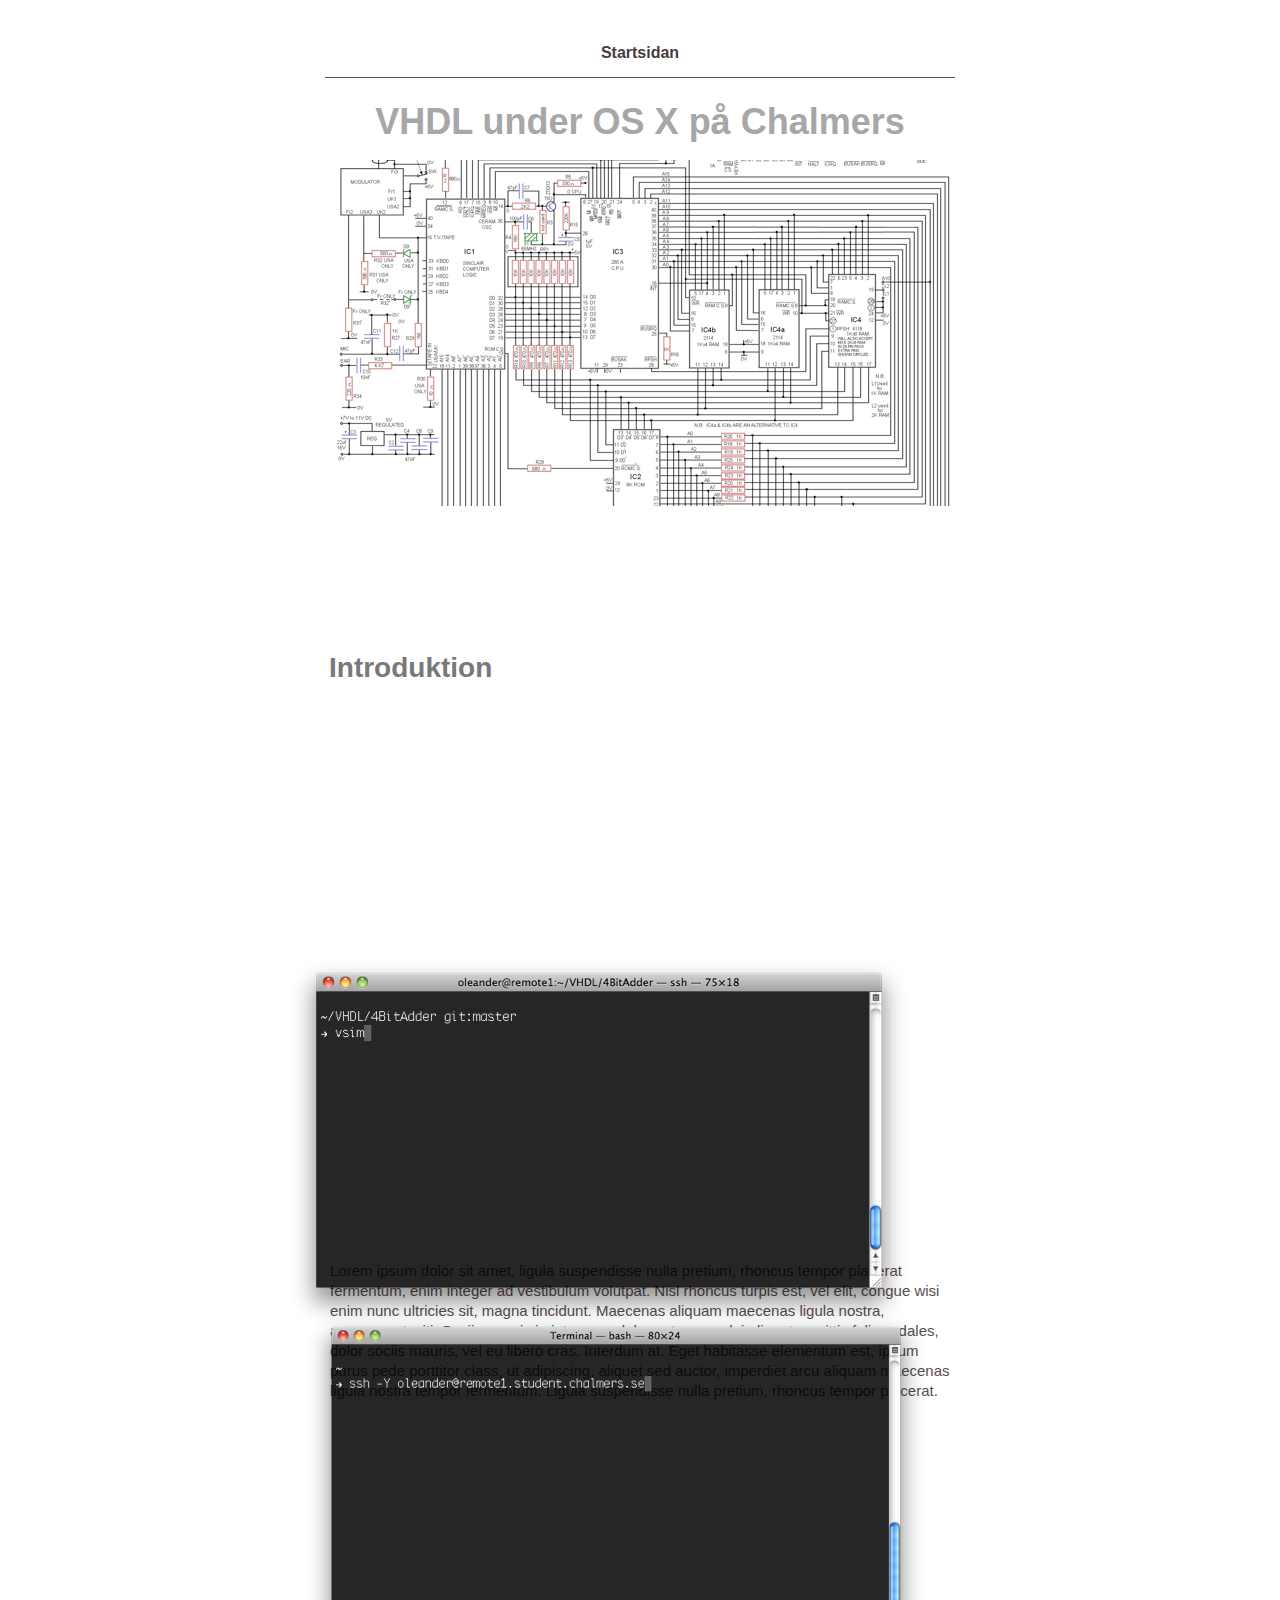
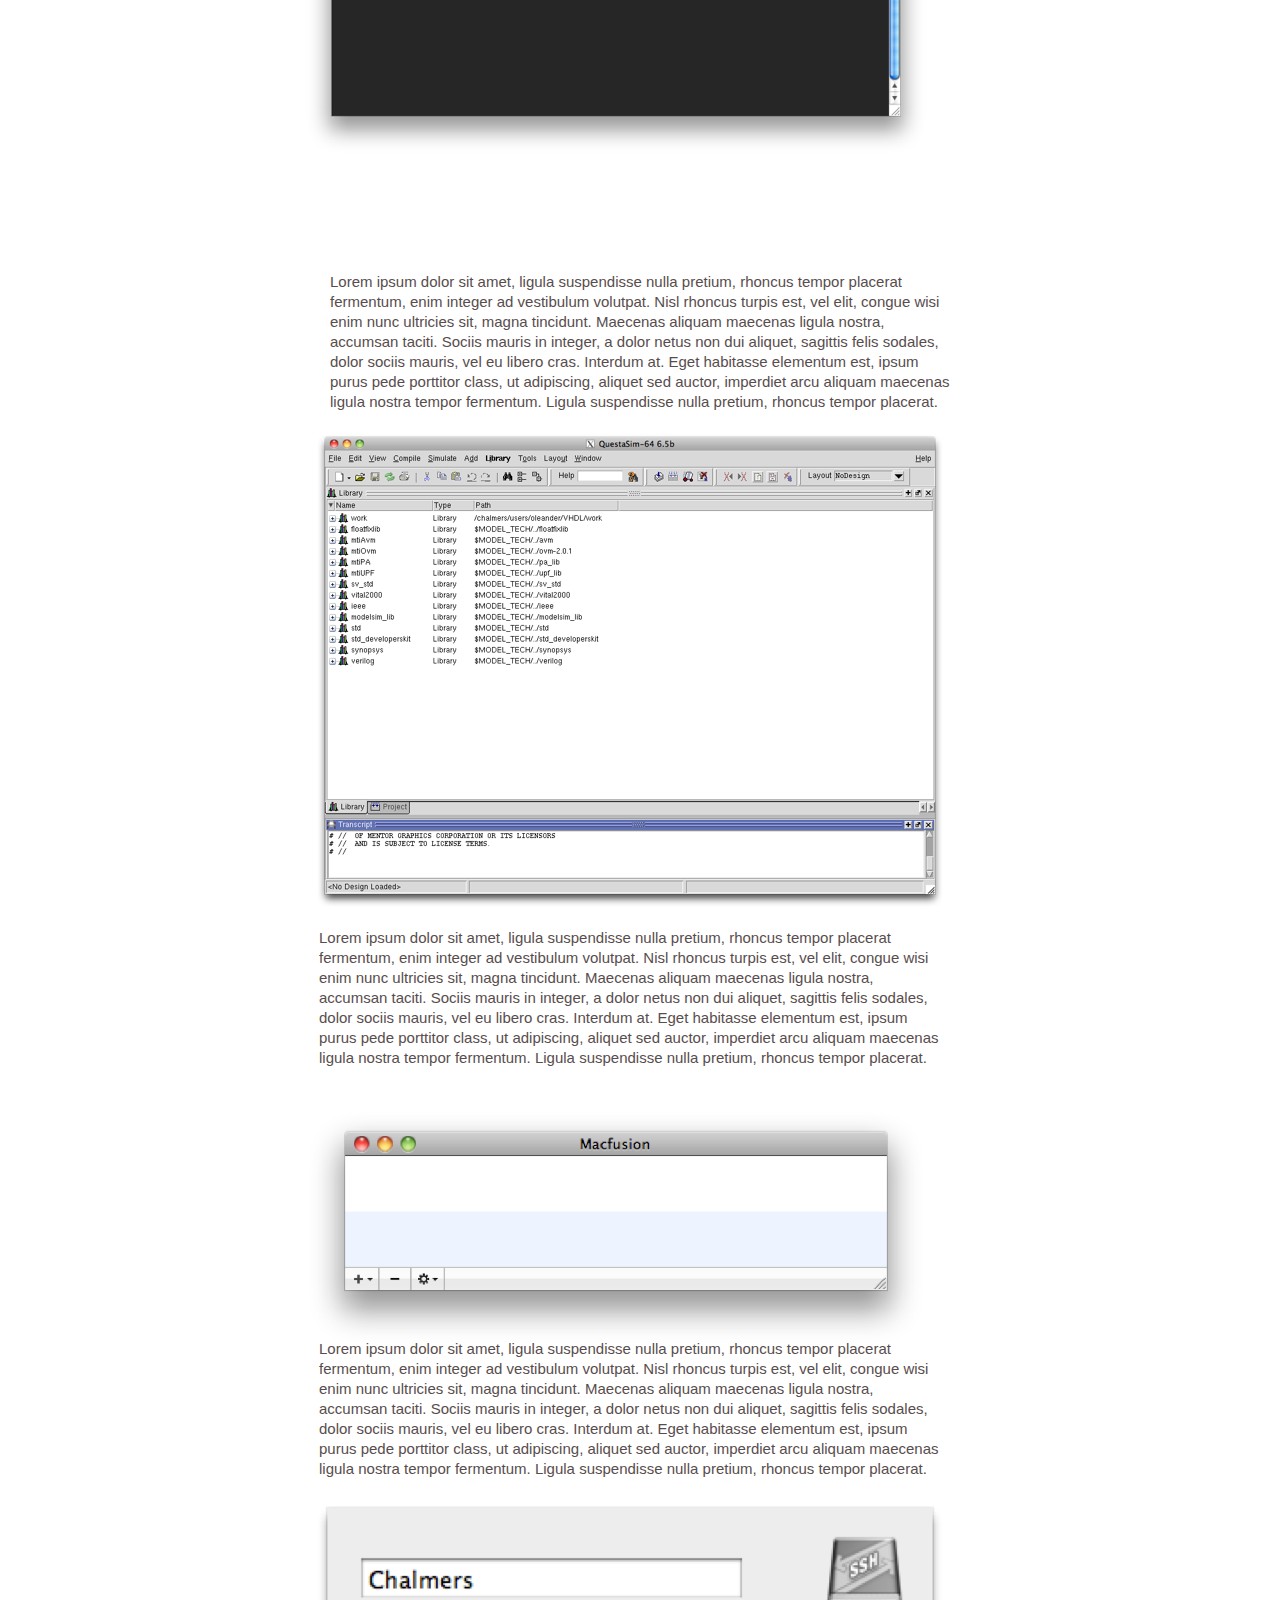
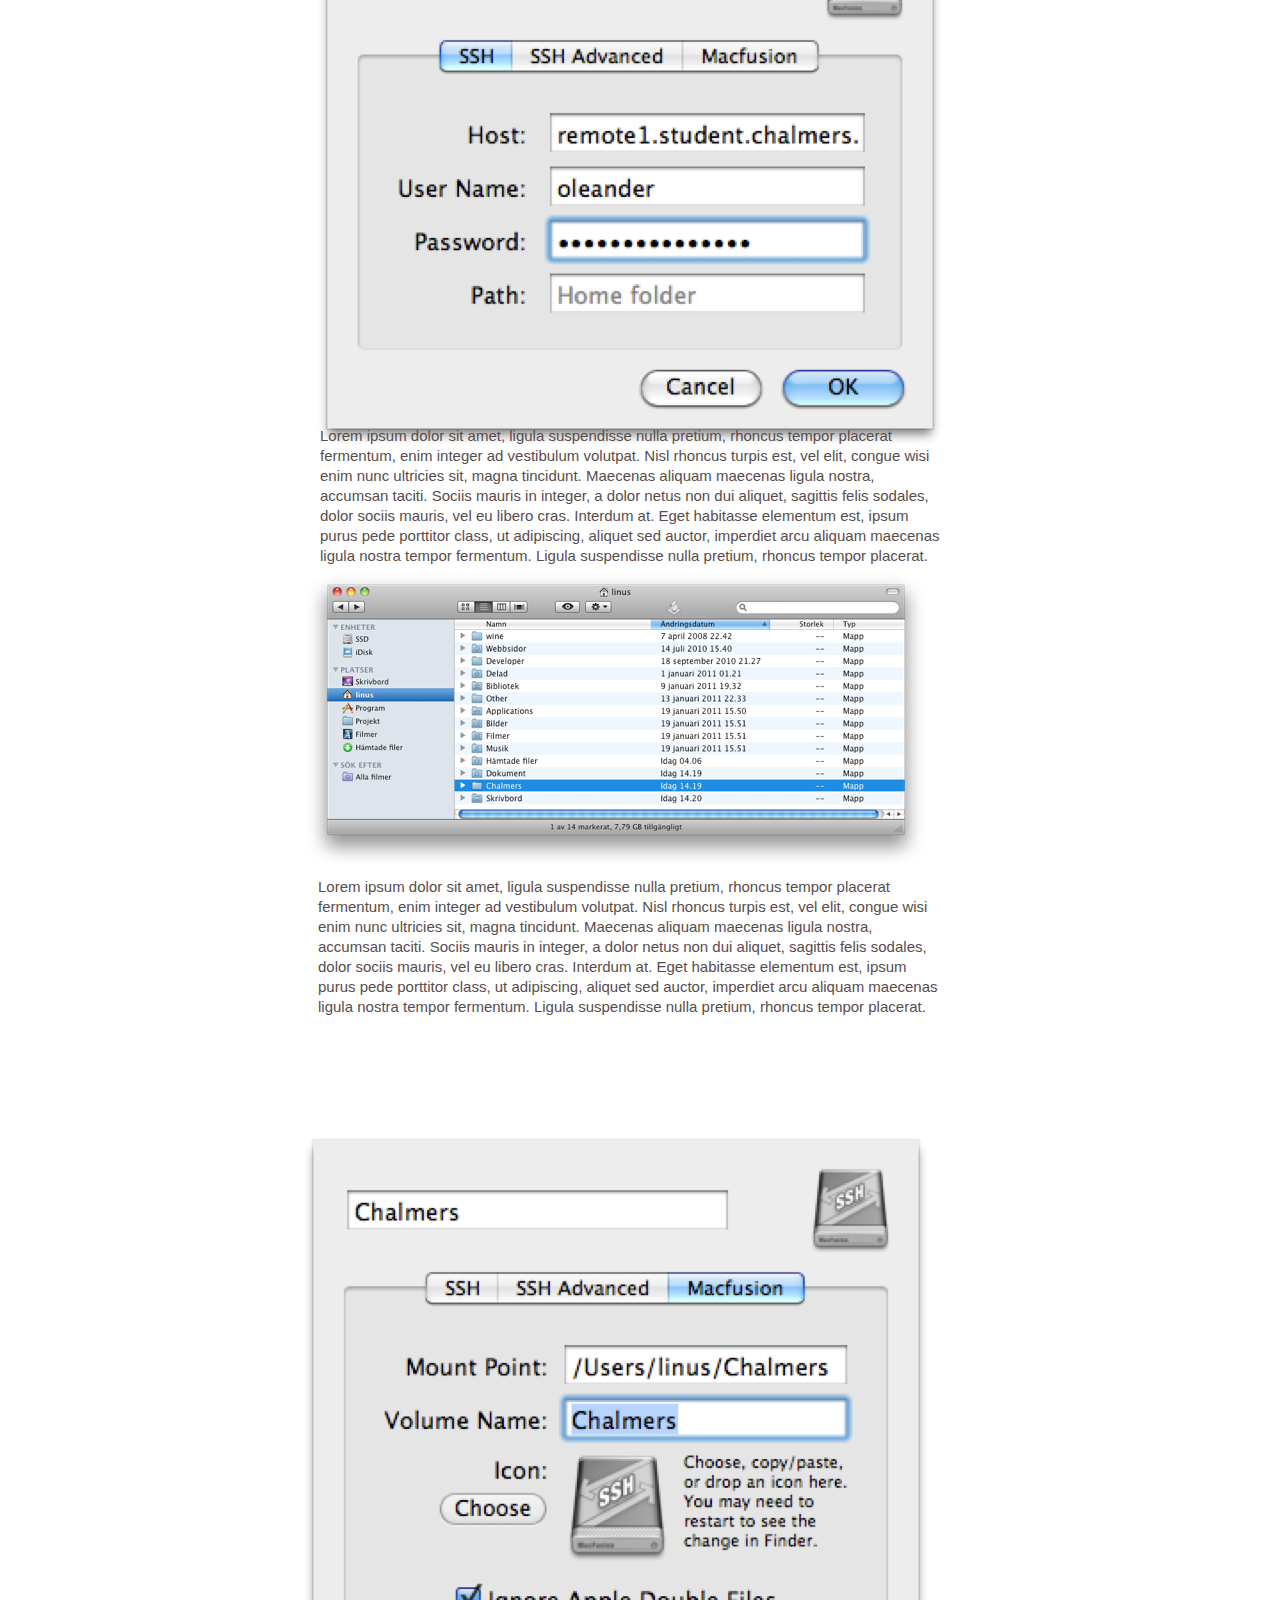
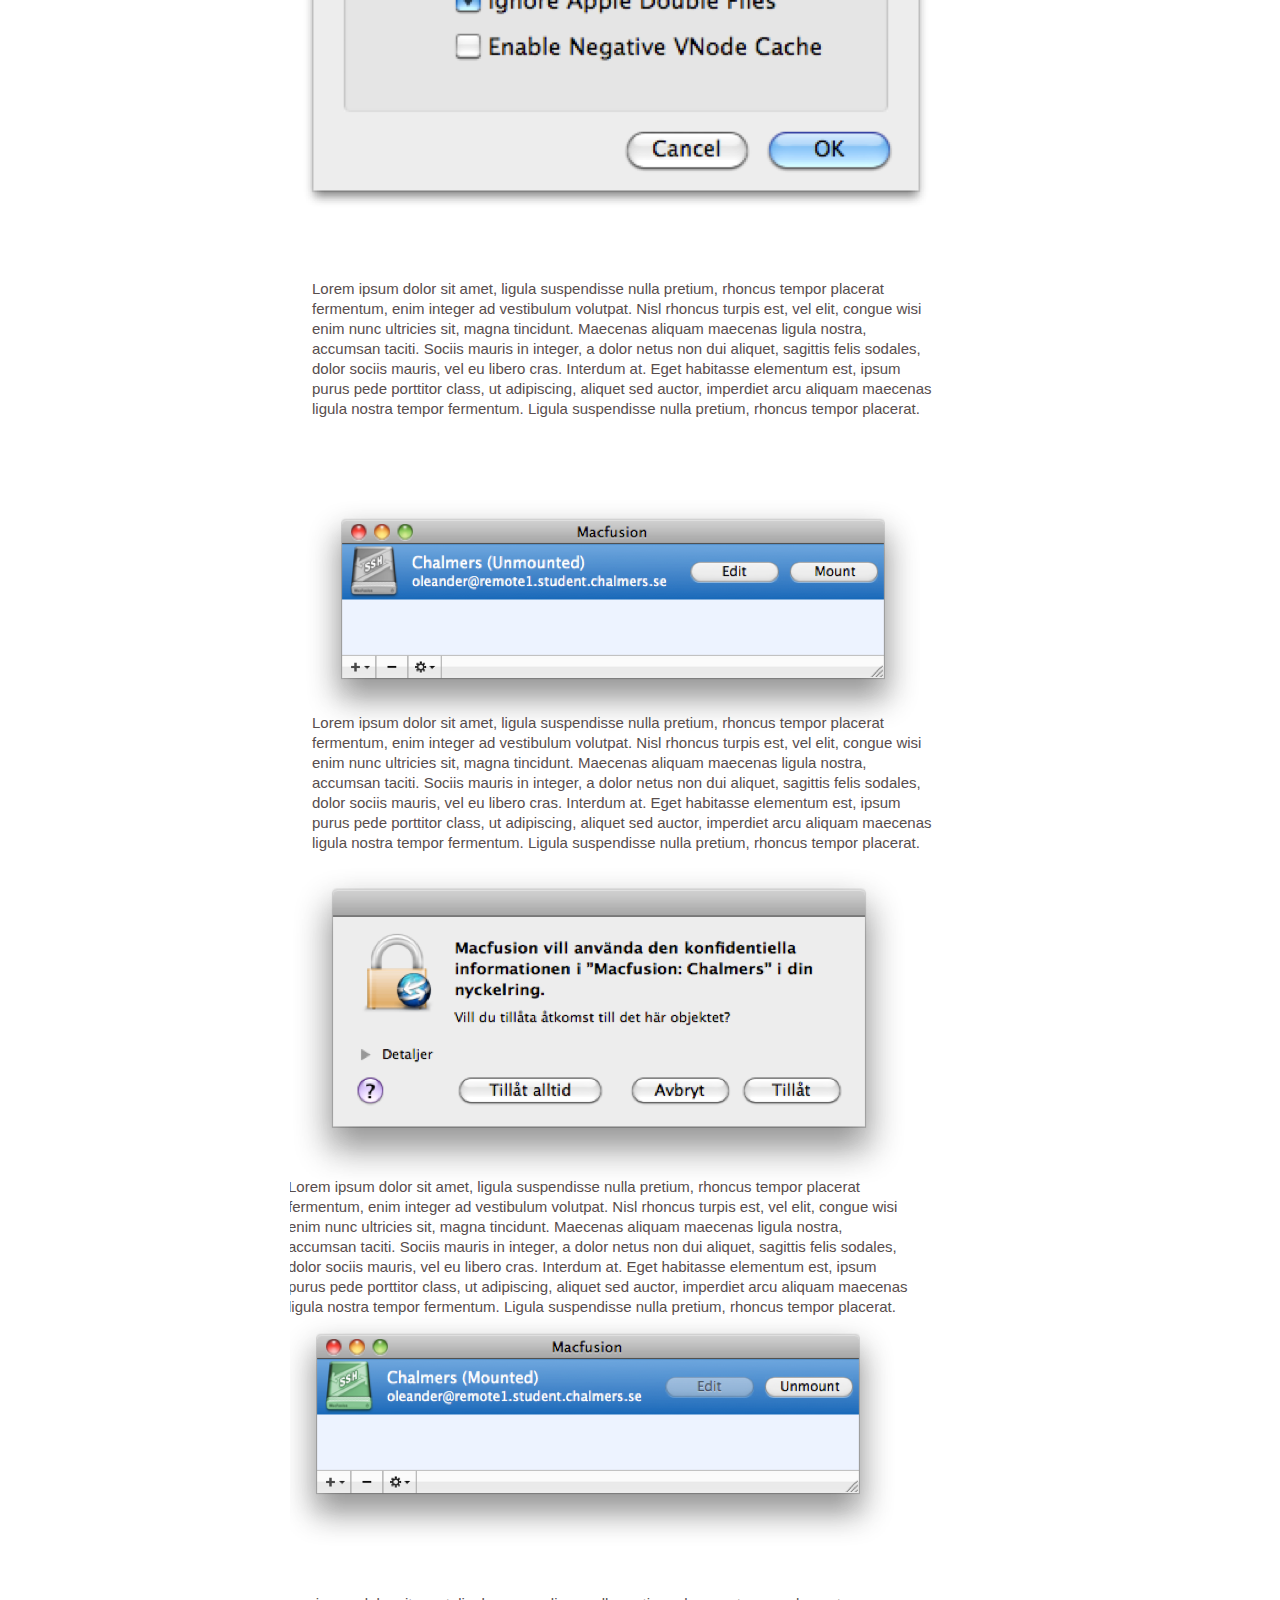
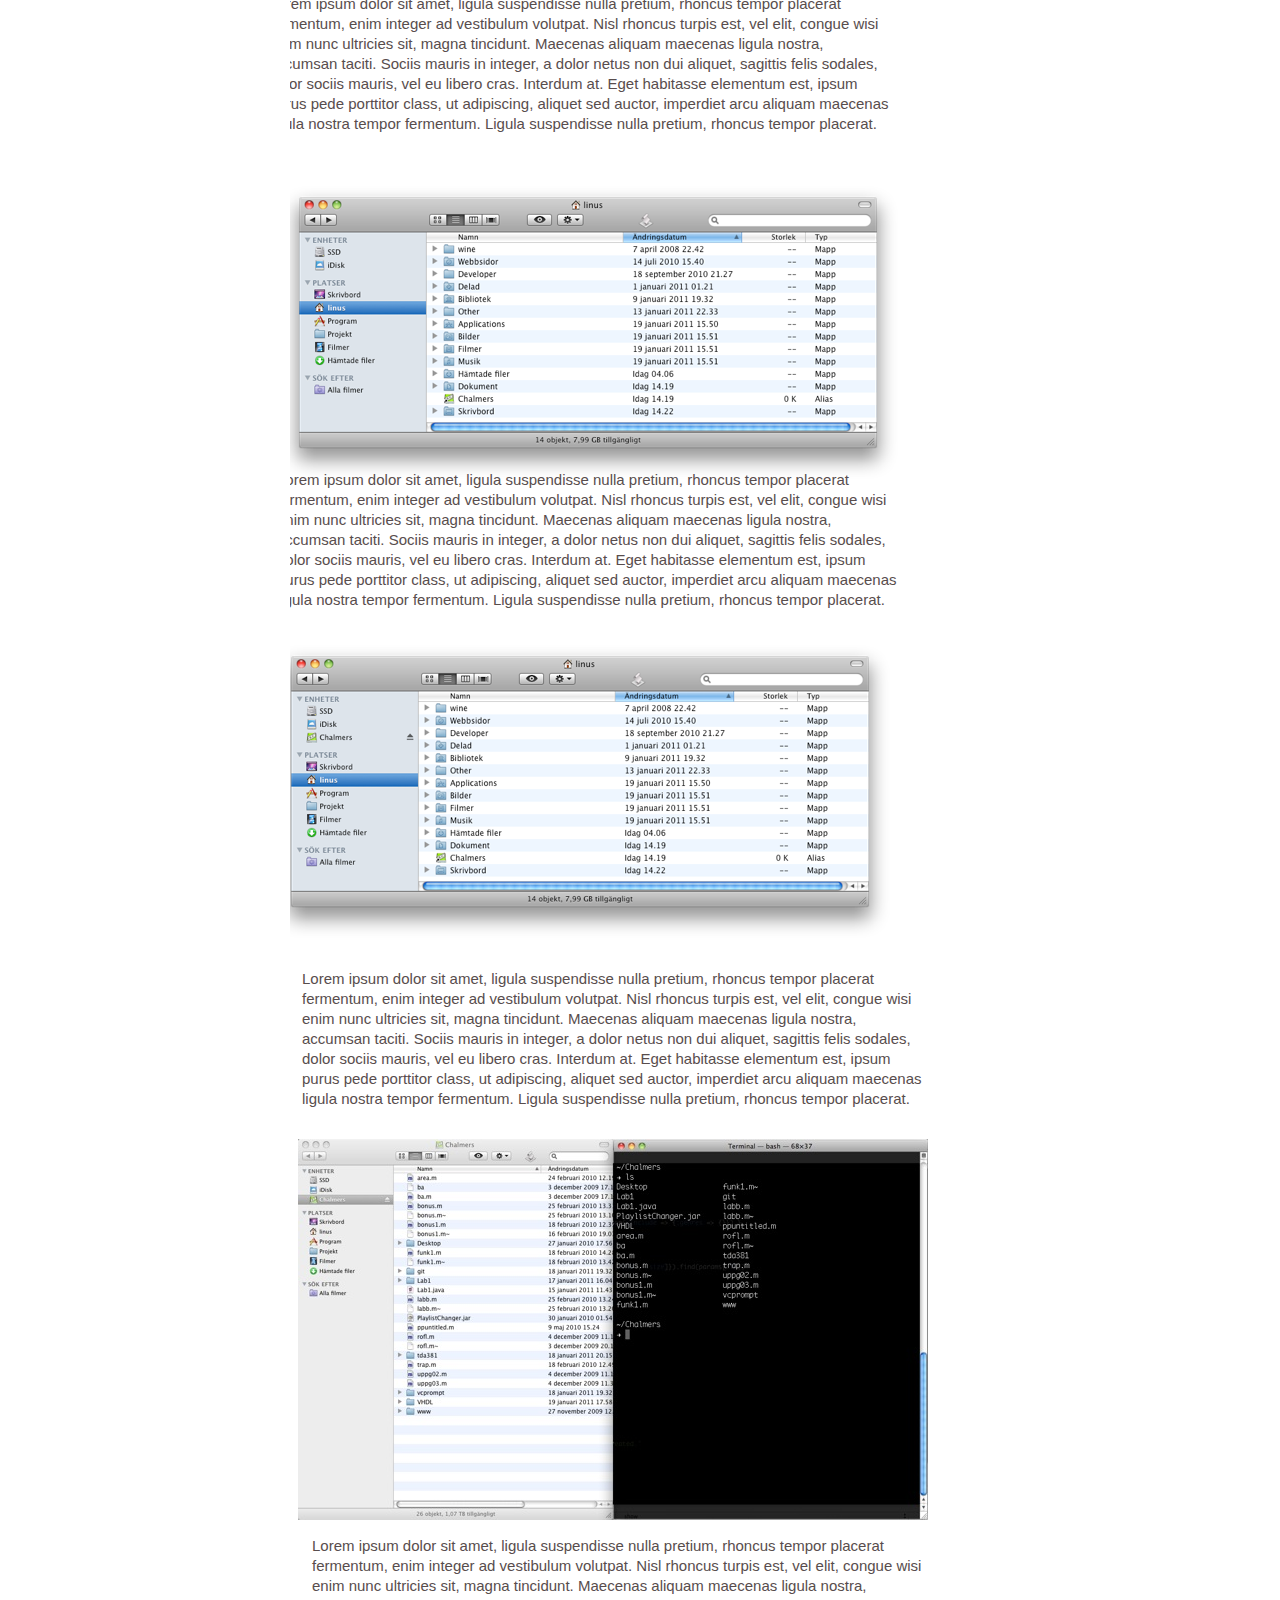
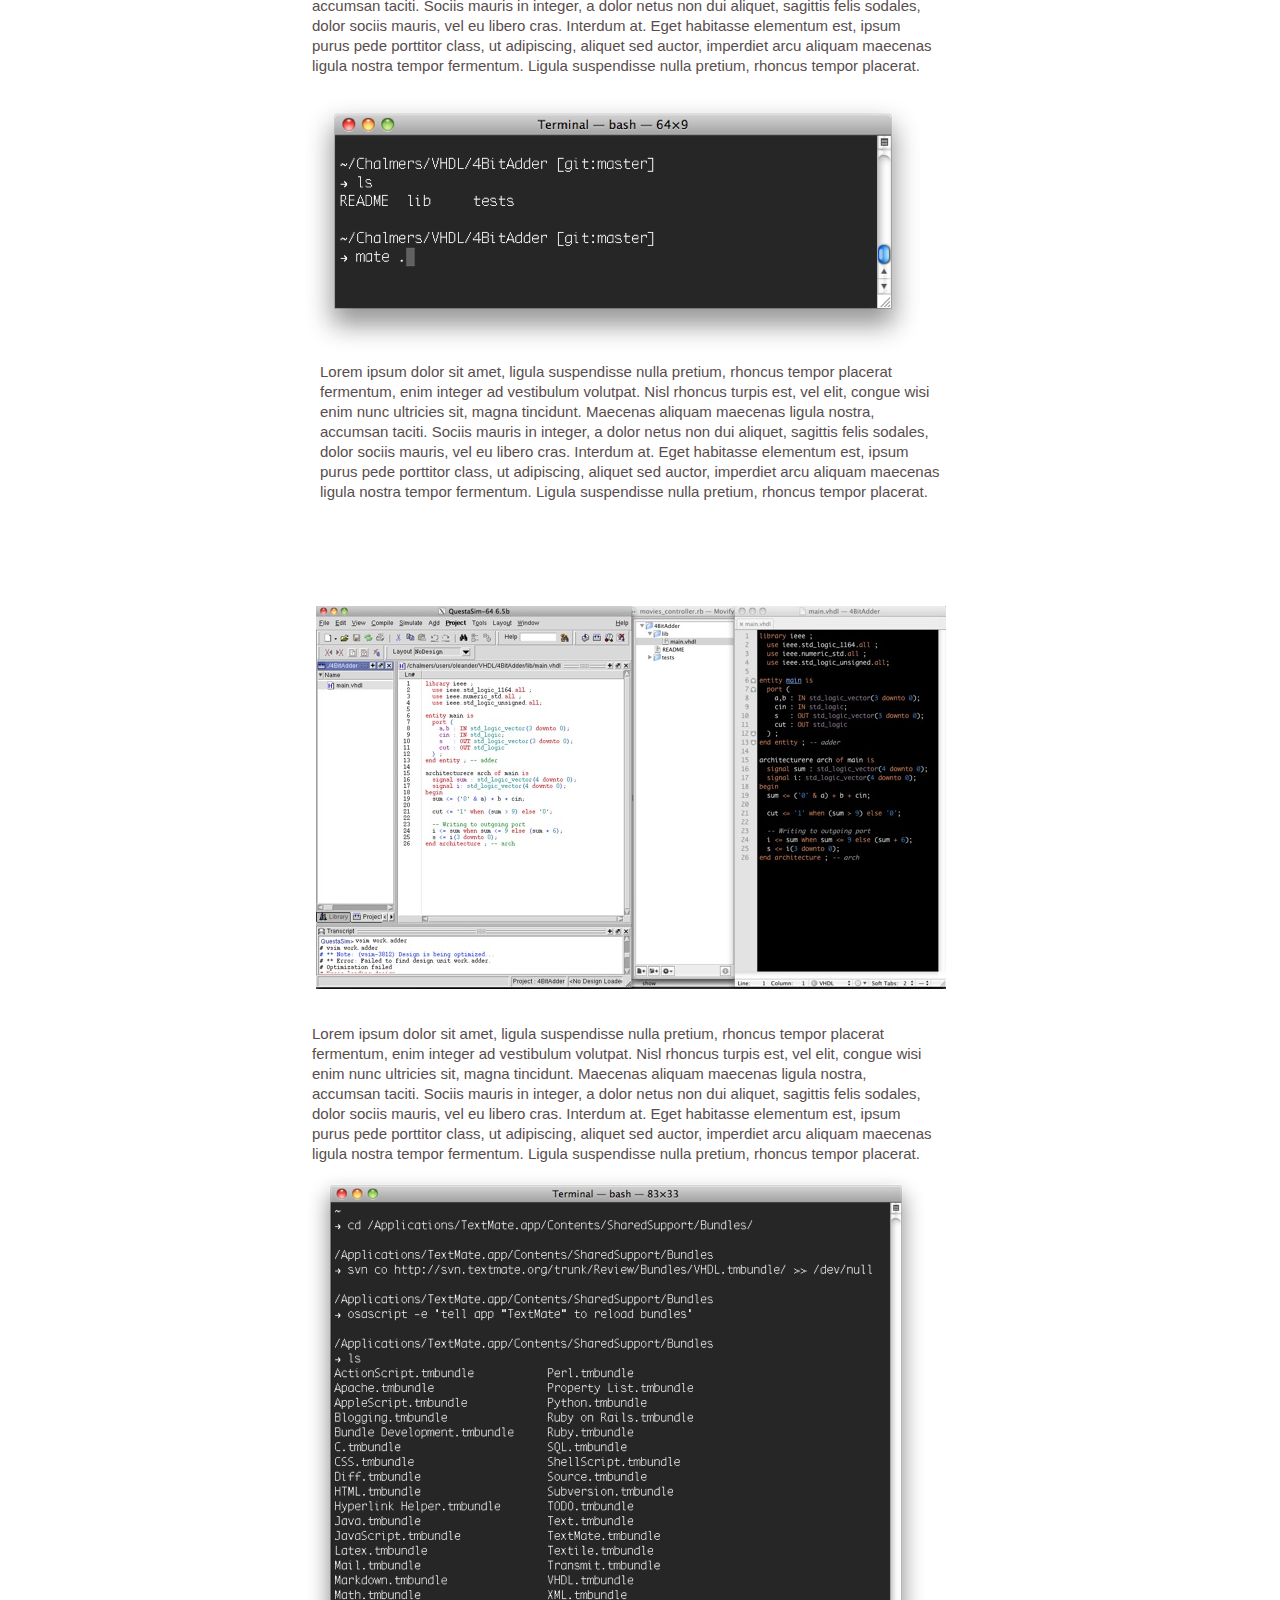
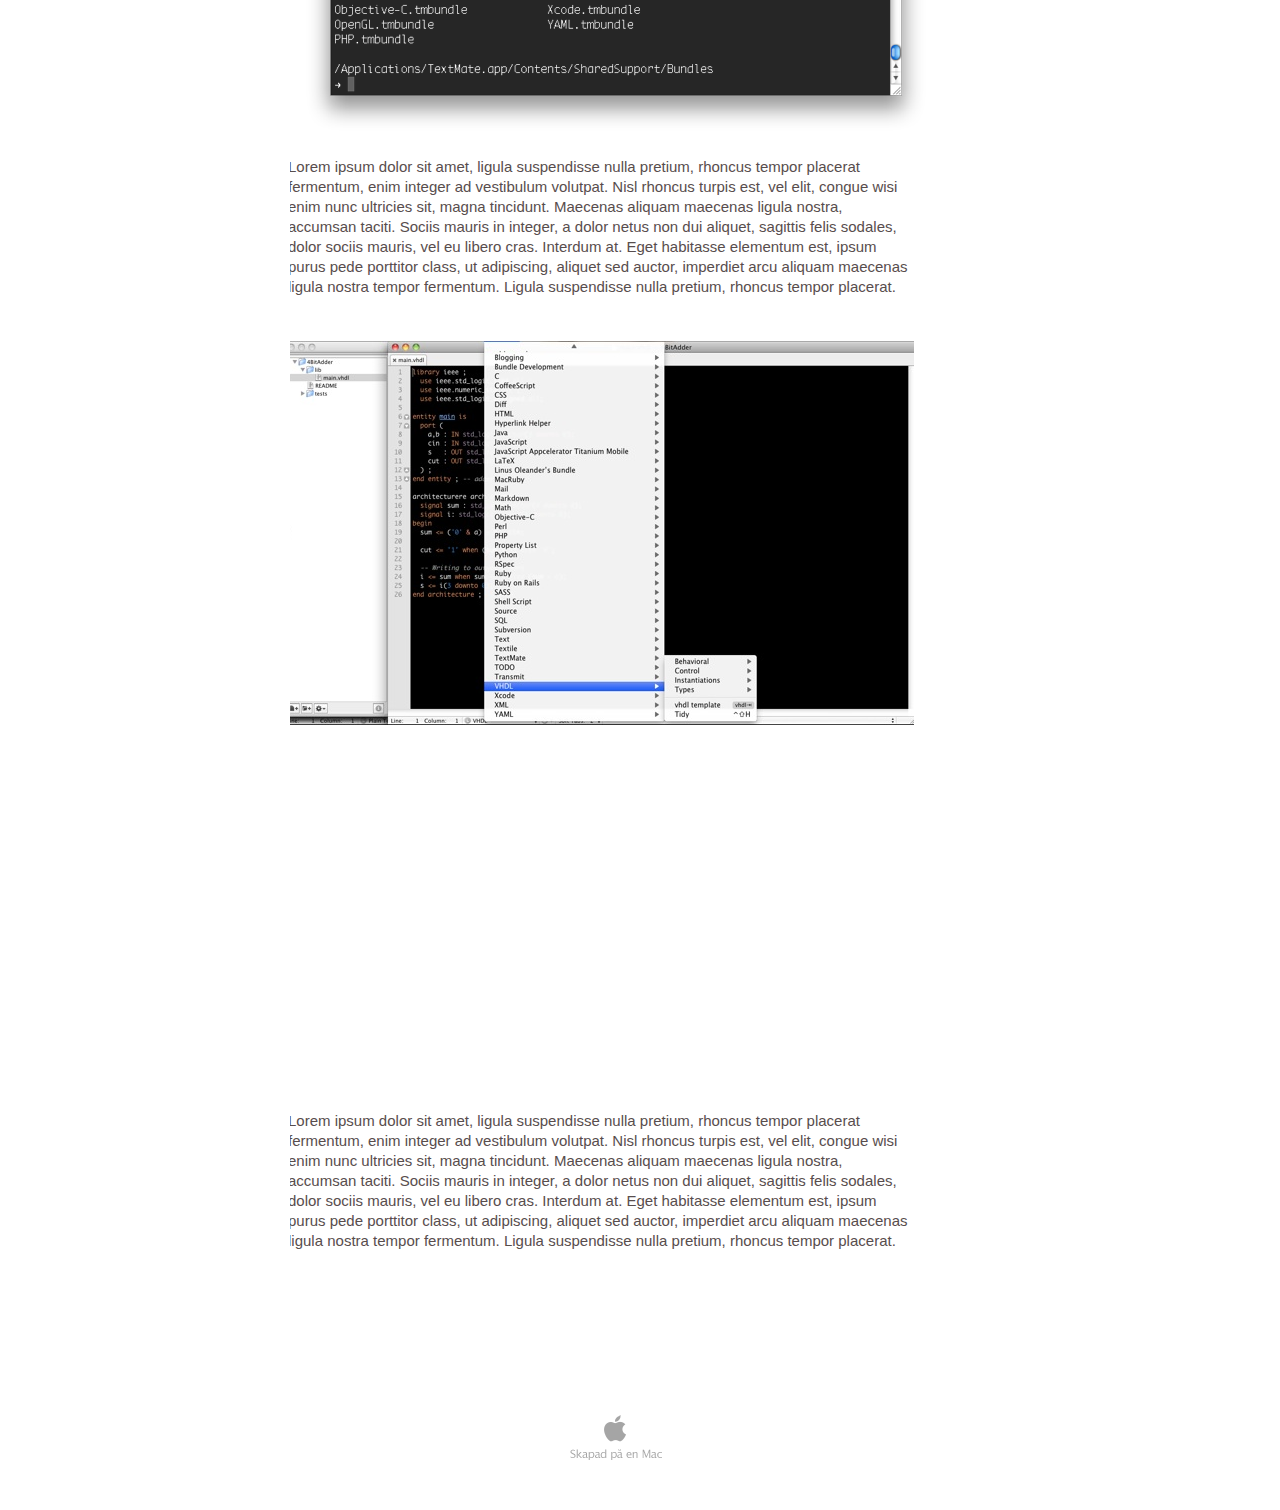
==== VHDL/index.html @ 53fbc590 "Skapar projektet" ====
<?xml version="1.0" encoding="UTF-8"?><!DOCTYPE html PUBLIC "-//W3C//DTD XHTML 1.0 Transitional//EN" "http://www.w3.org/TR/xhtml1/DTD/xhtml1-transitional.dtd"><html xmlns="http://www.w3.org/1999/xhtml"><head><title></title><meta http-equiv="refresh" content="0;url= Startsidan.html" /></head><body></body></html>
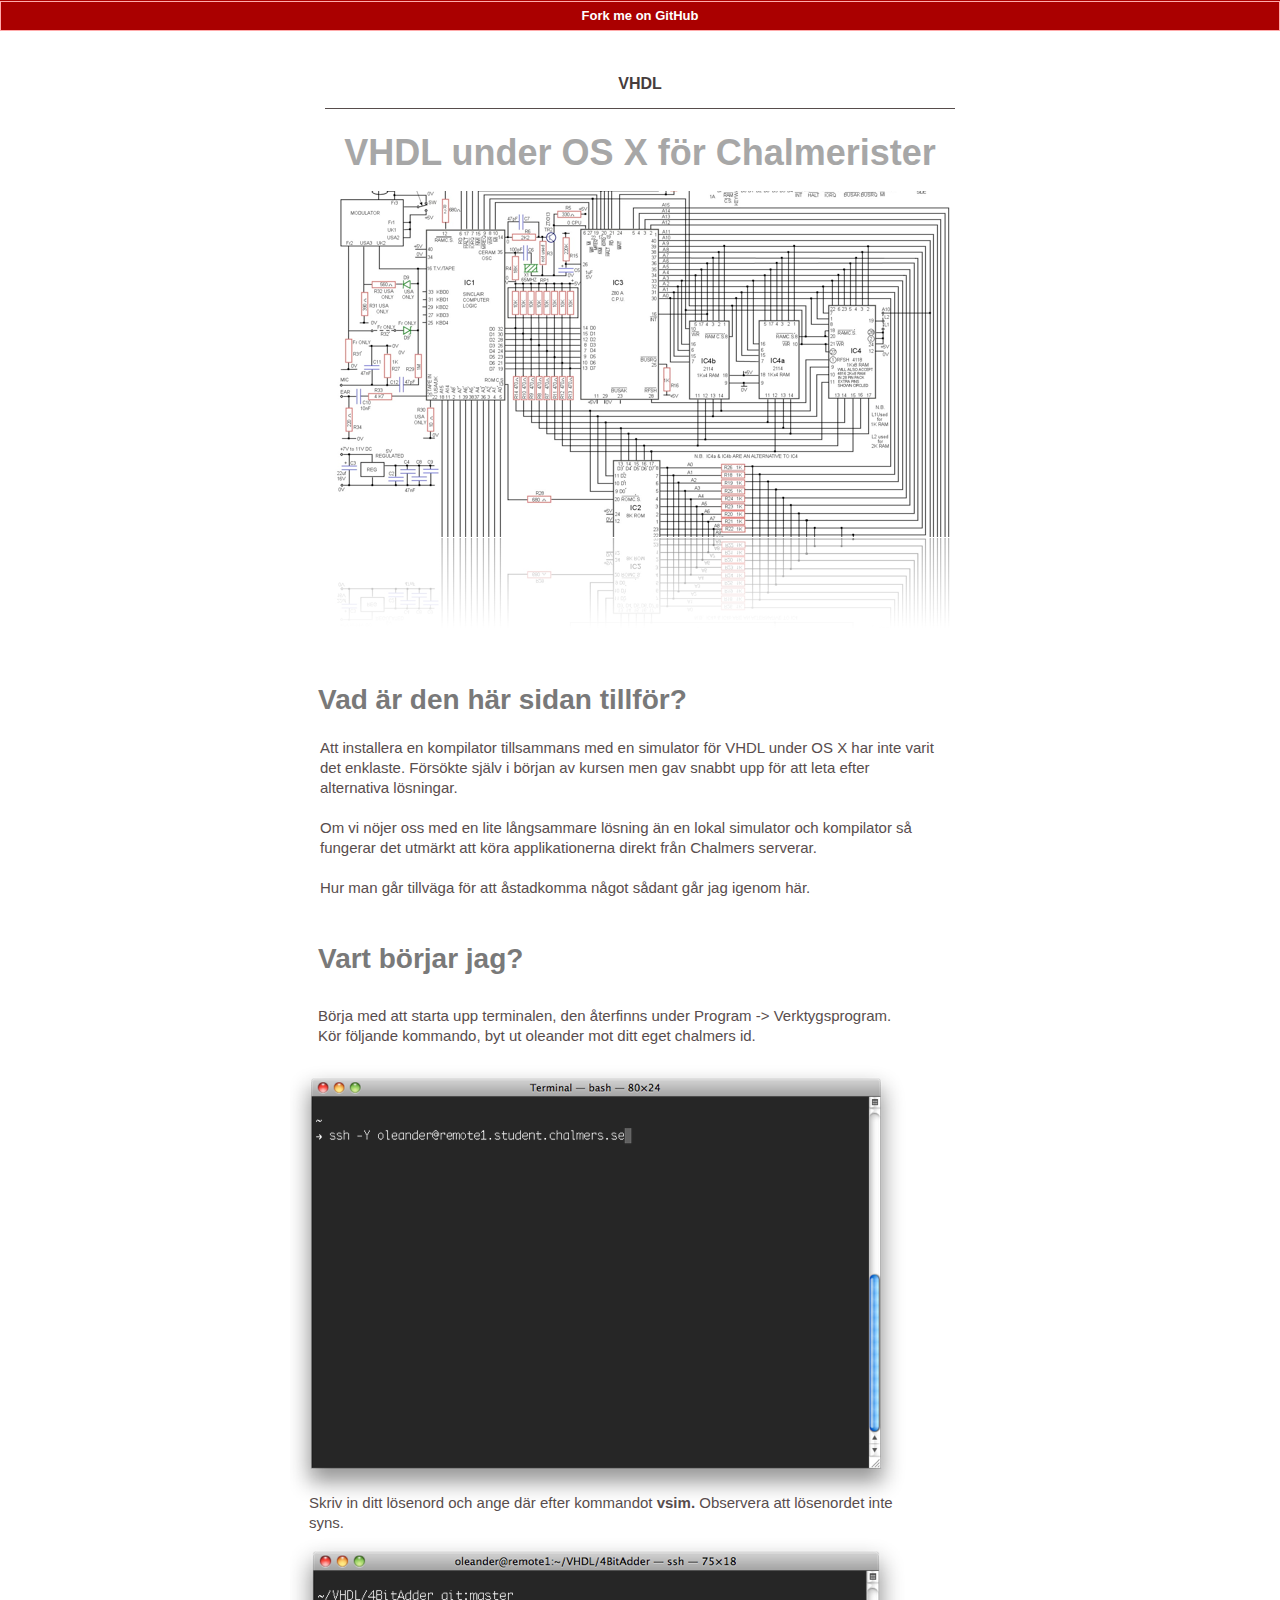
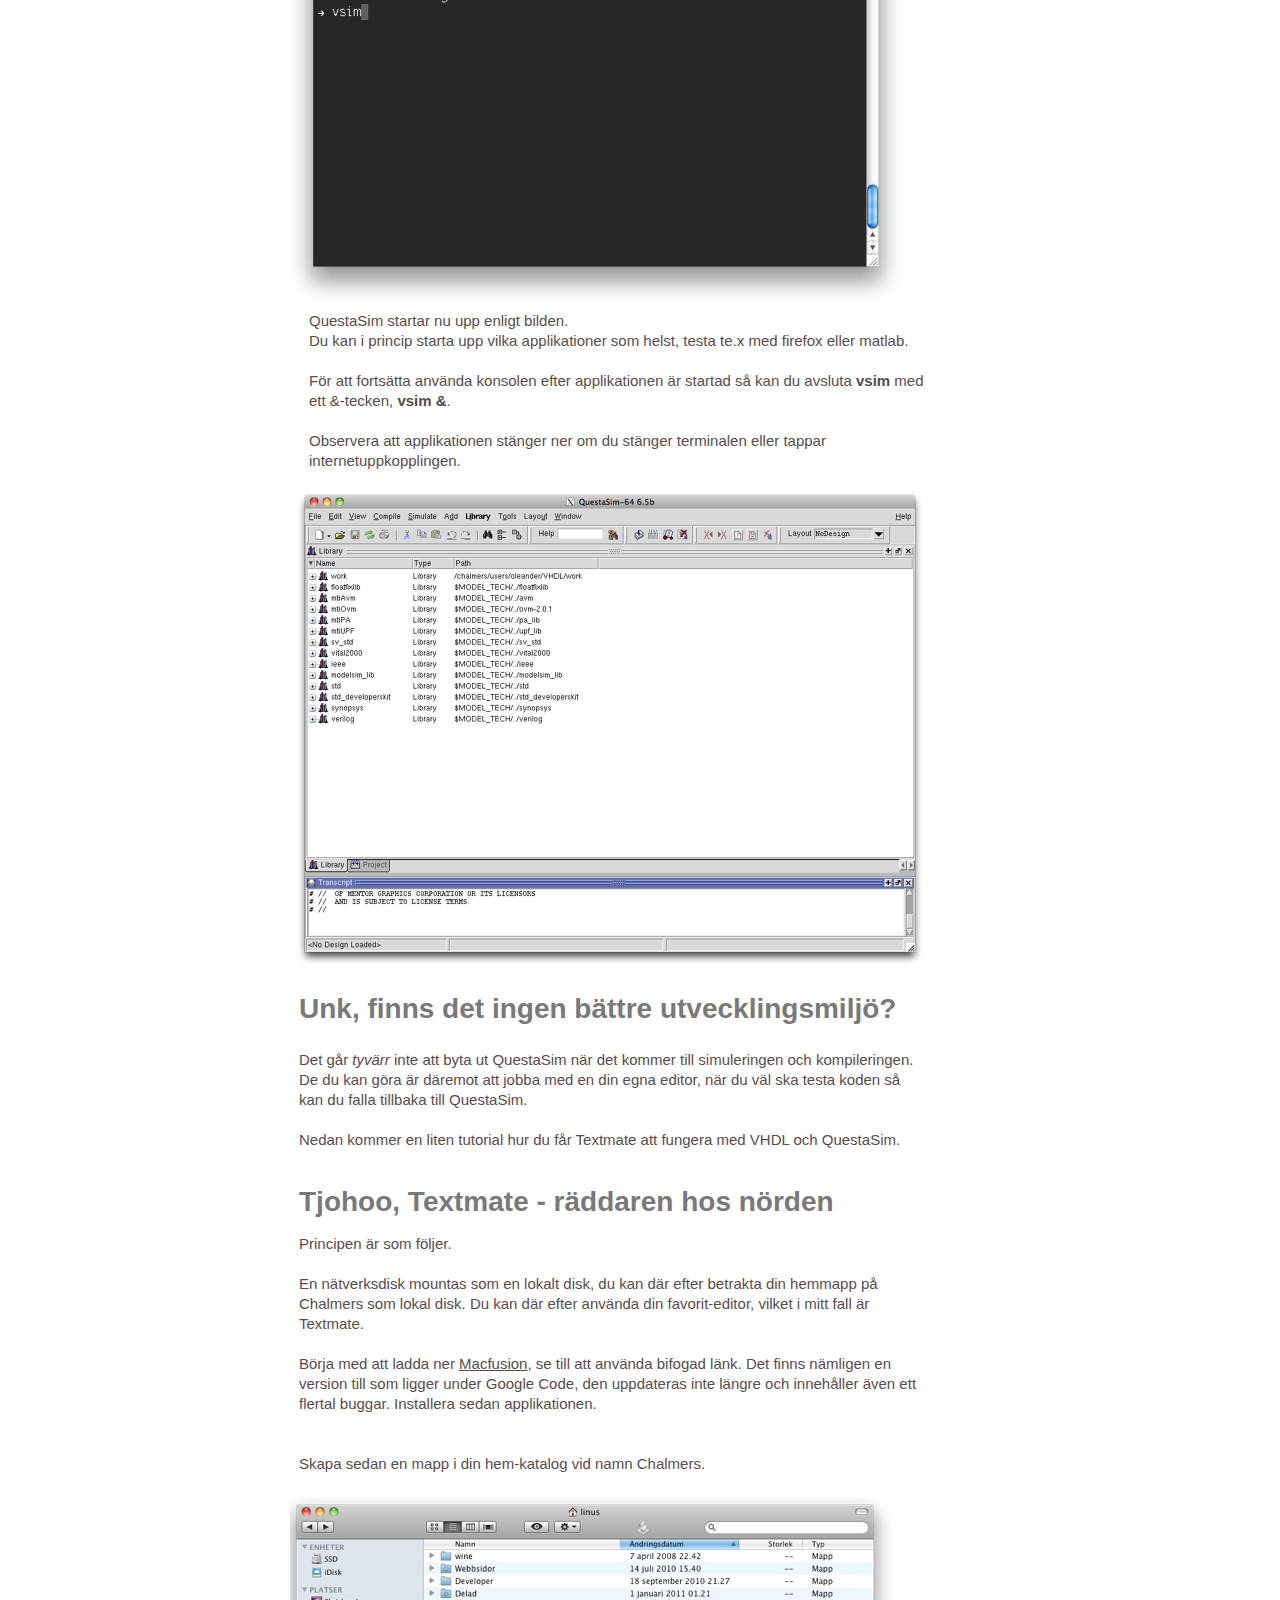
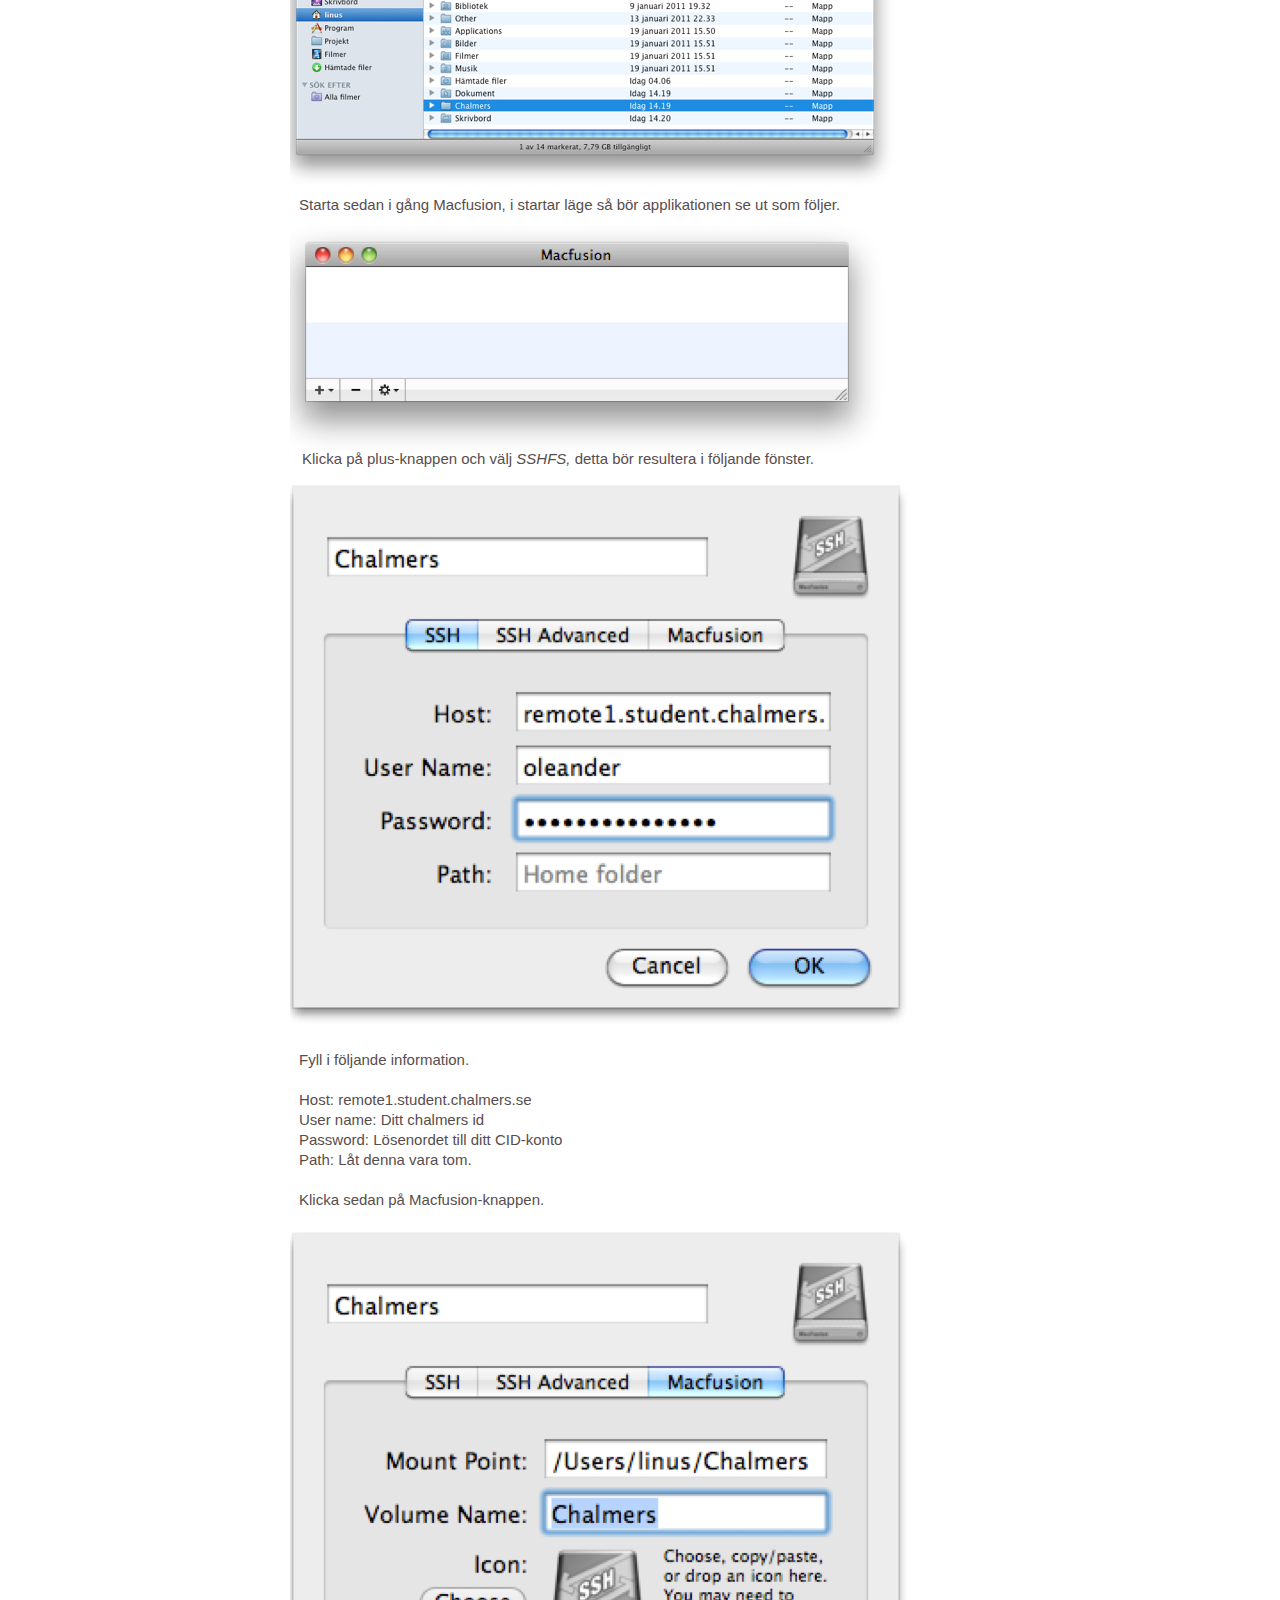
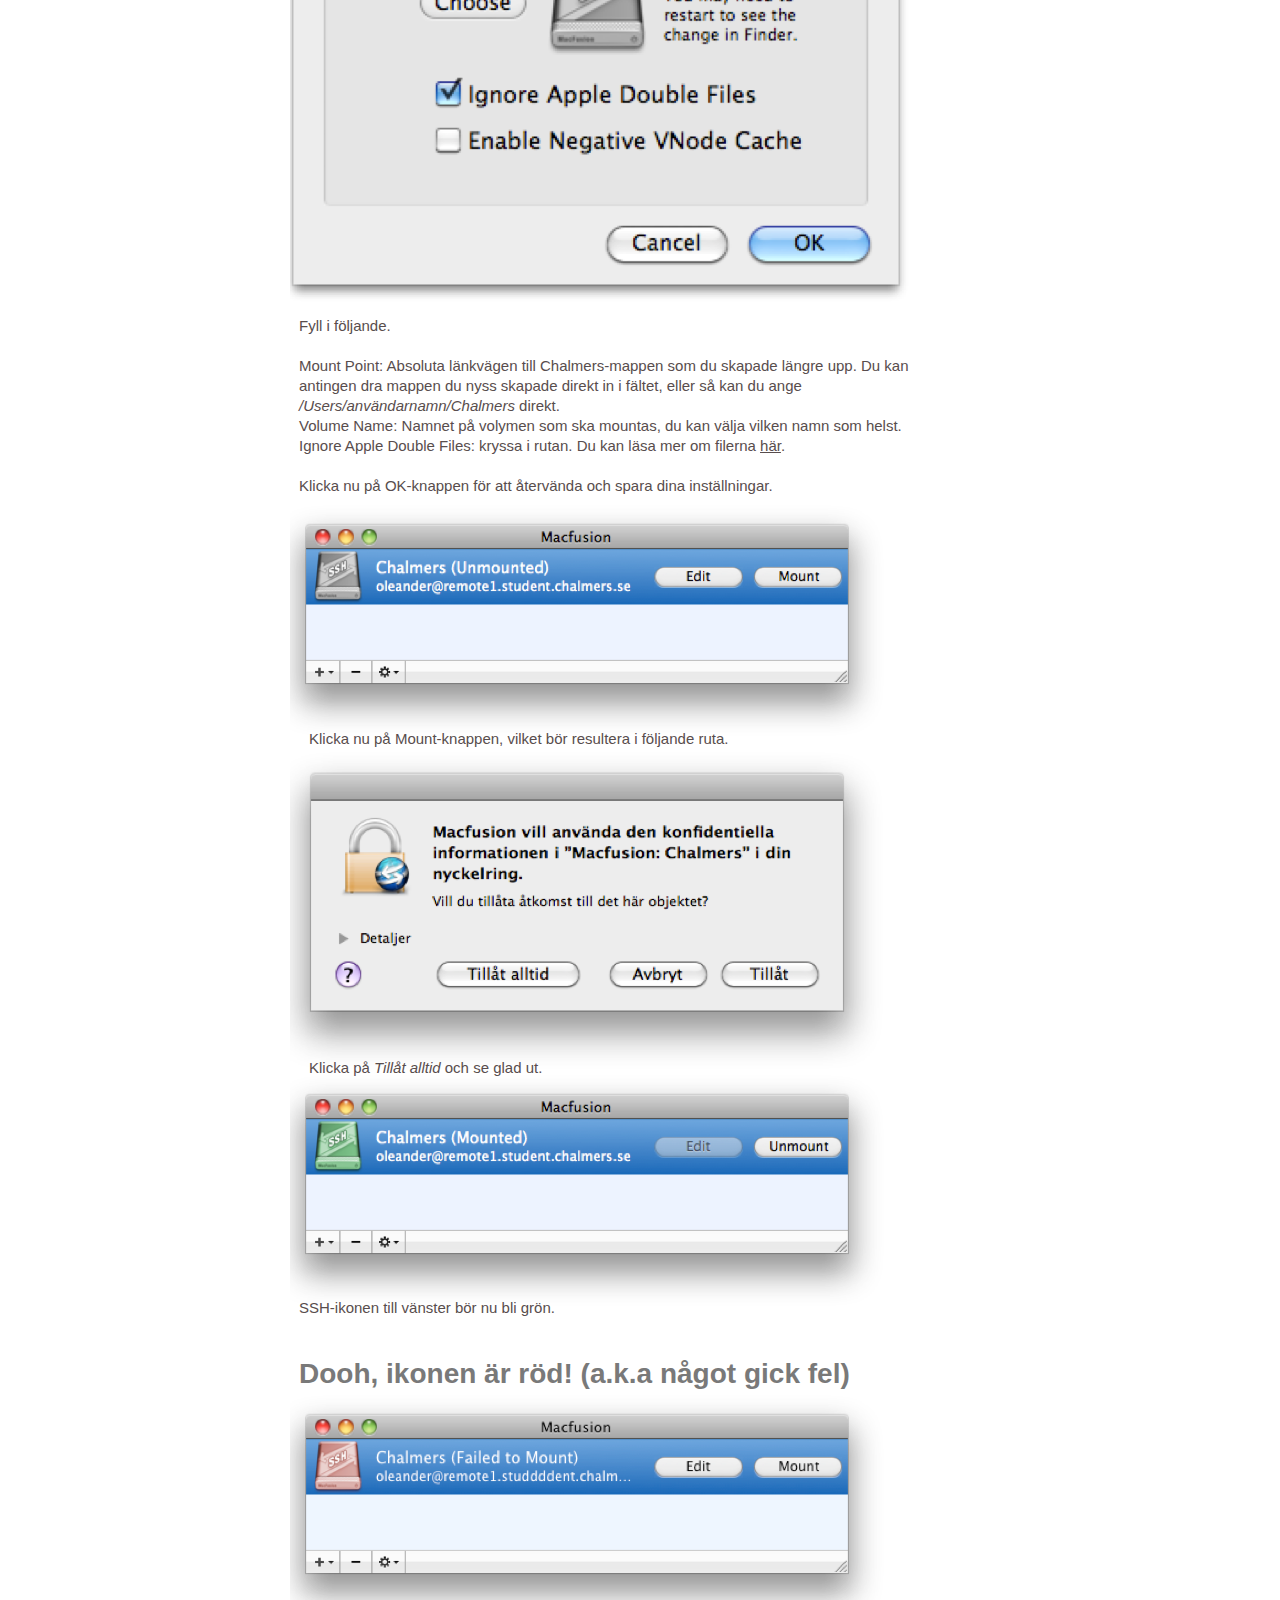
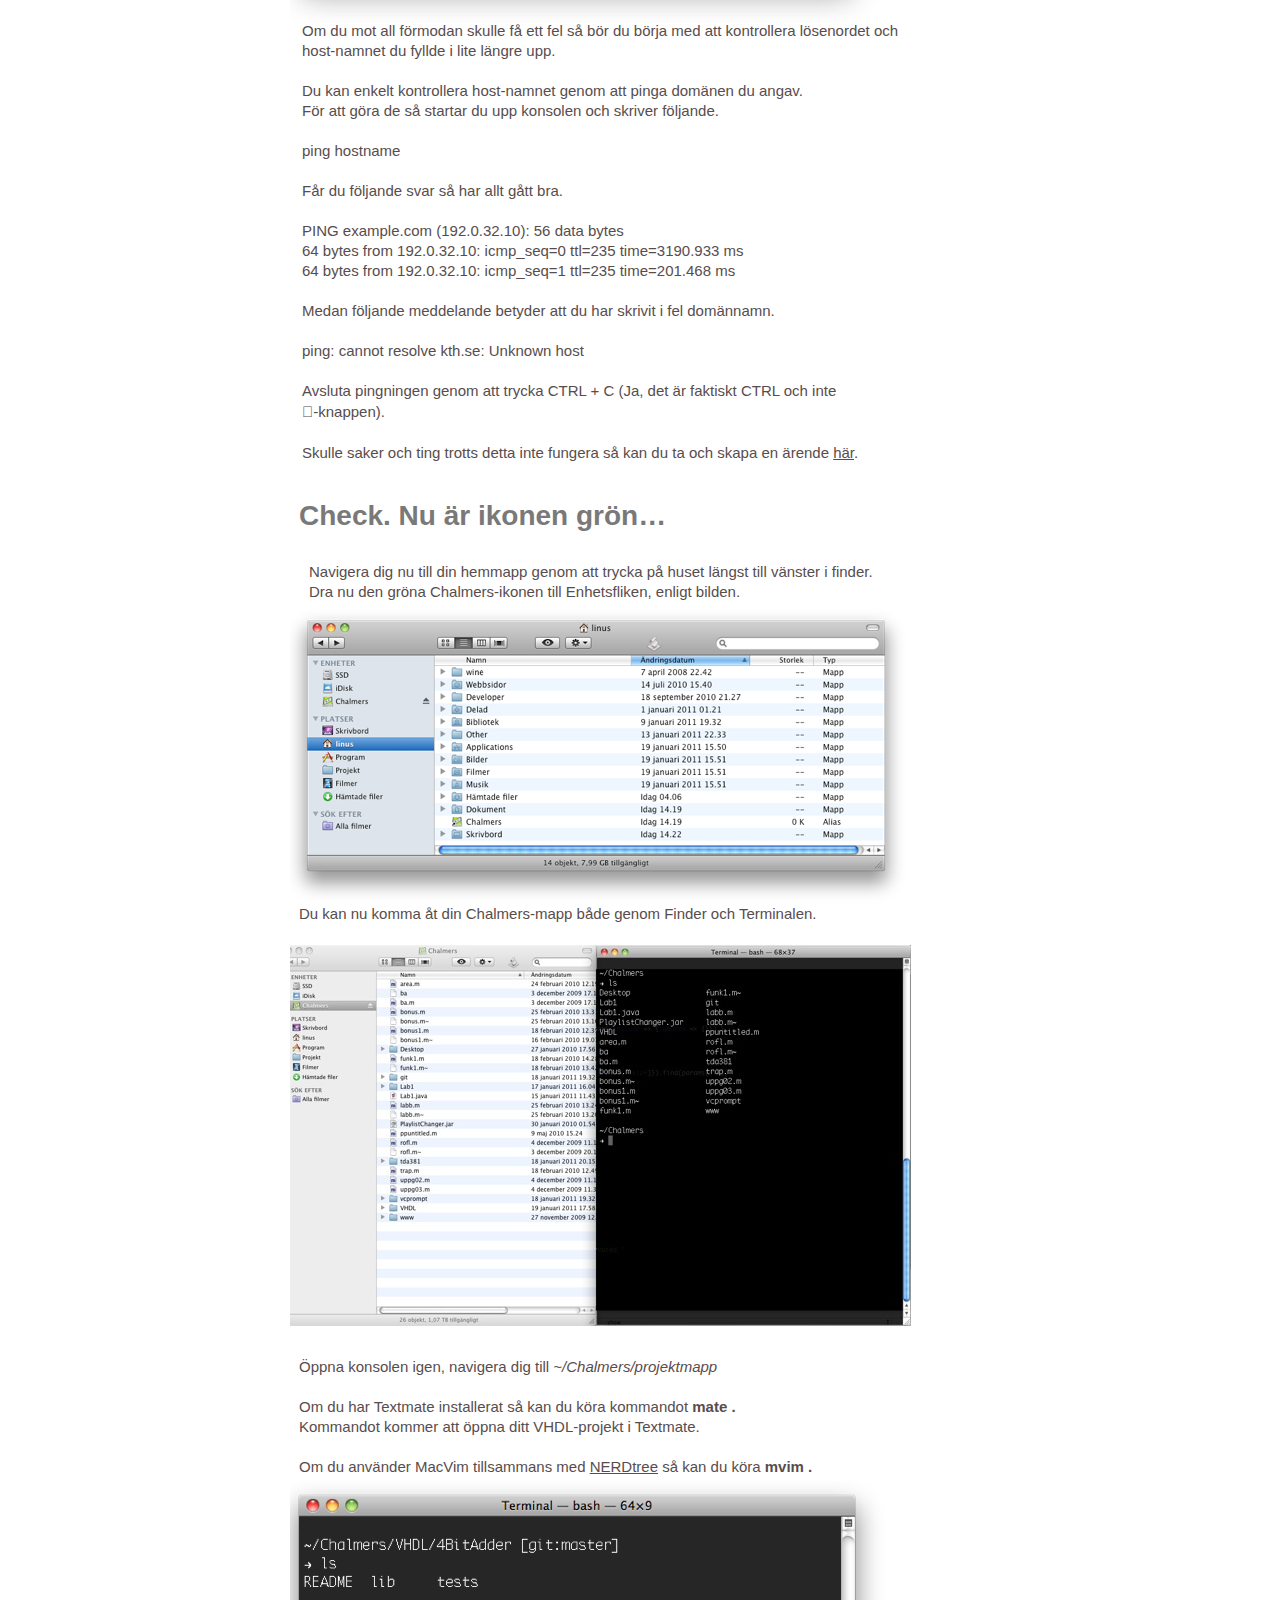
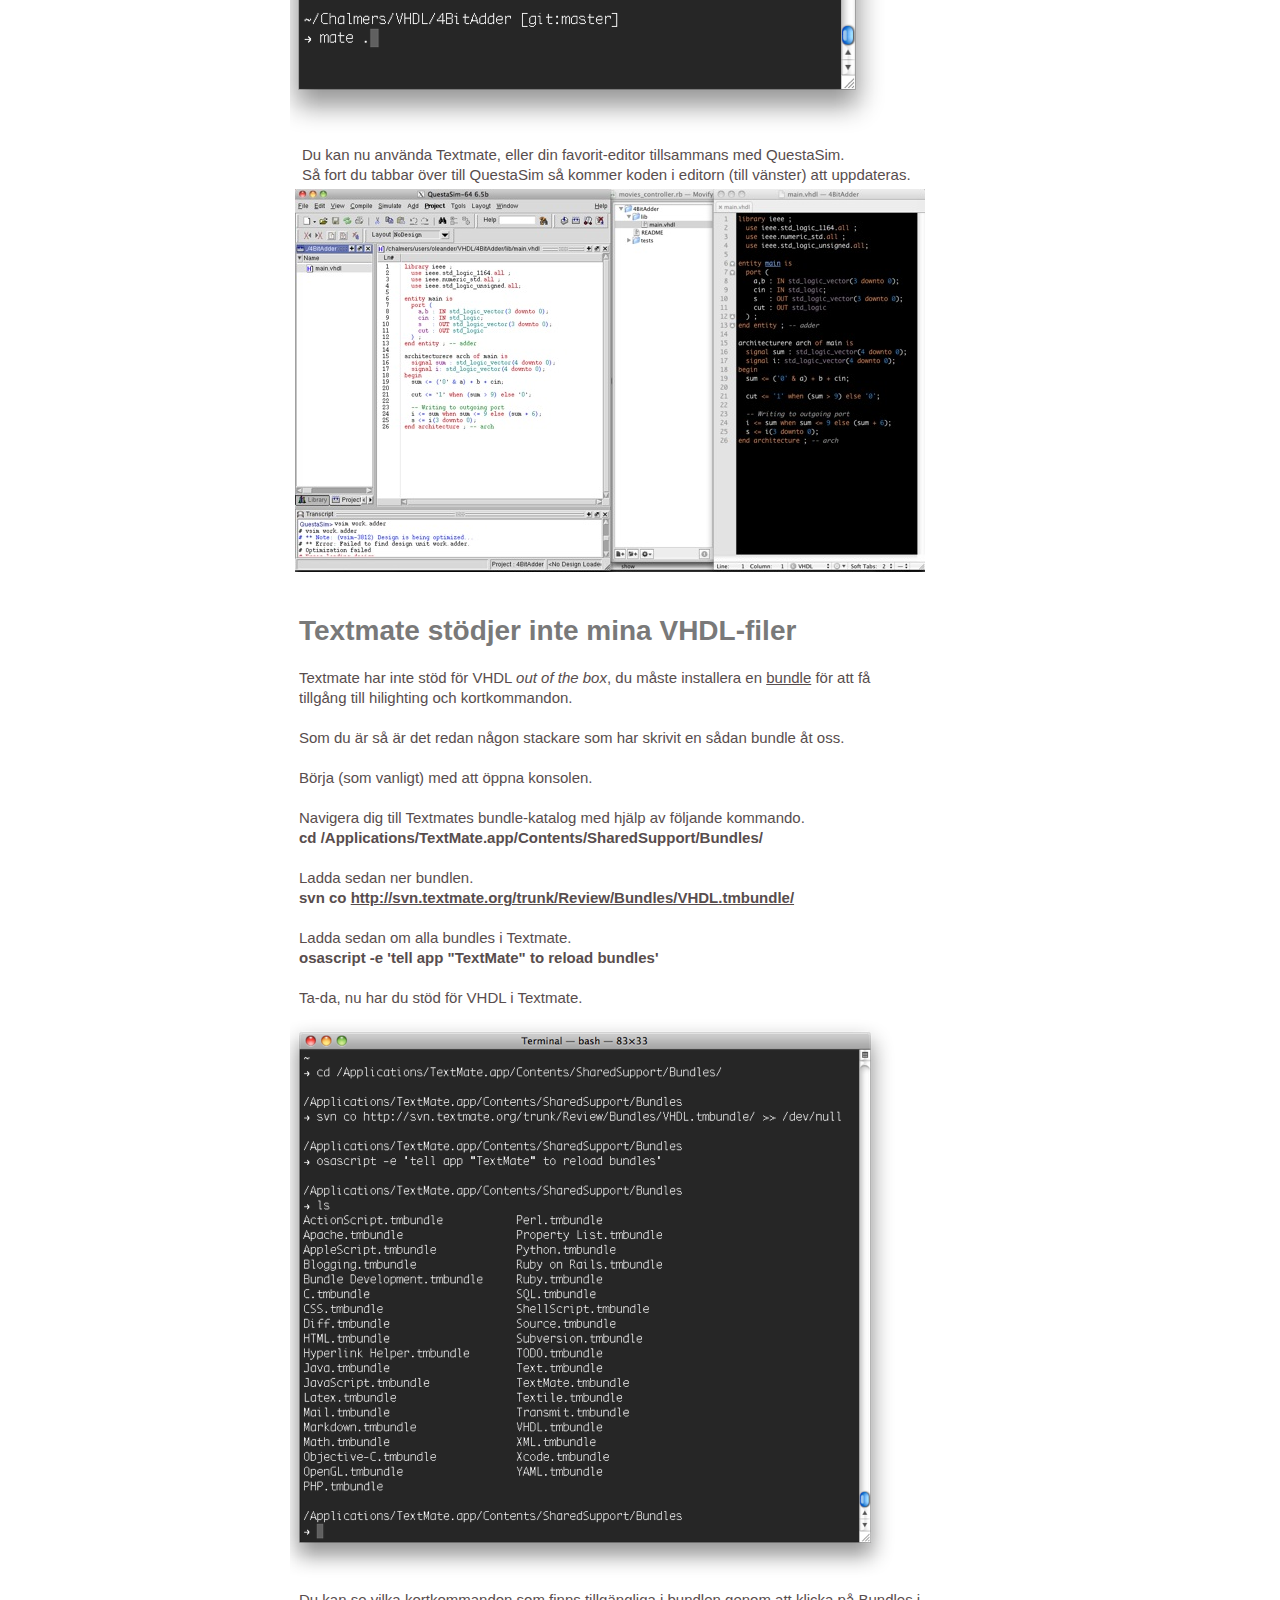
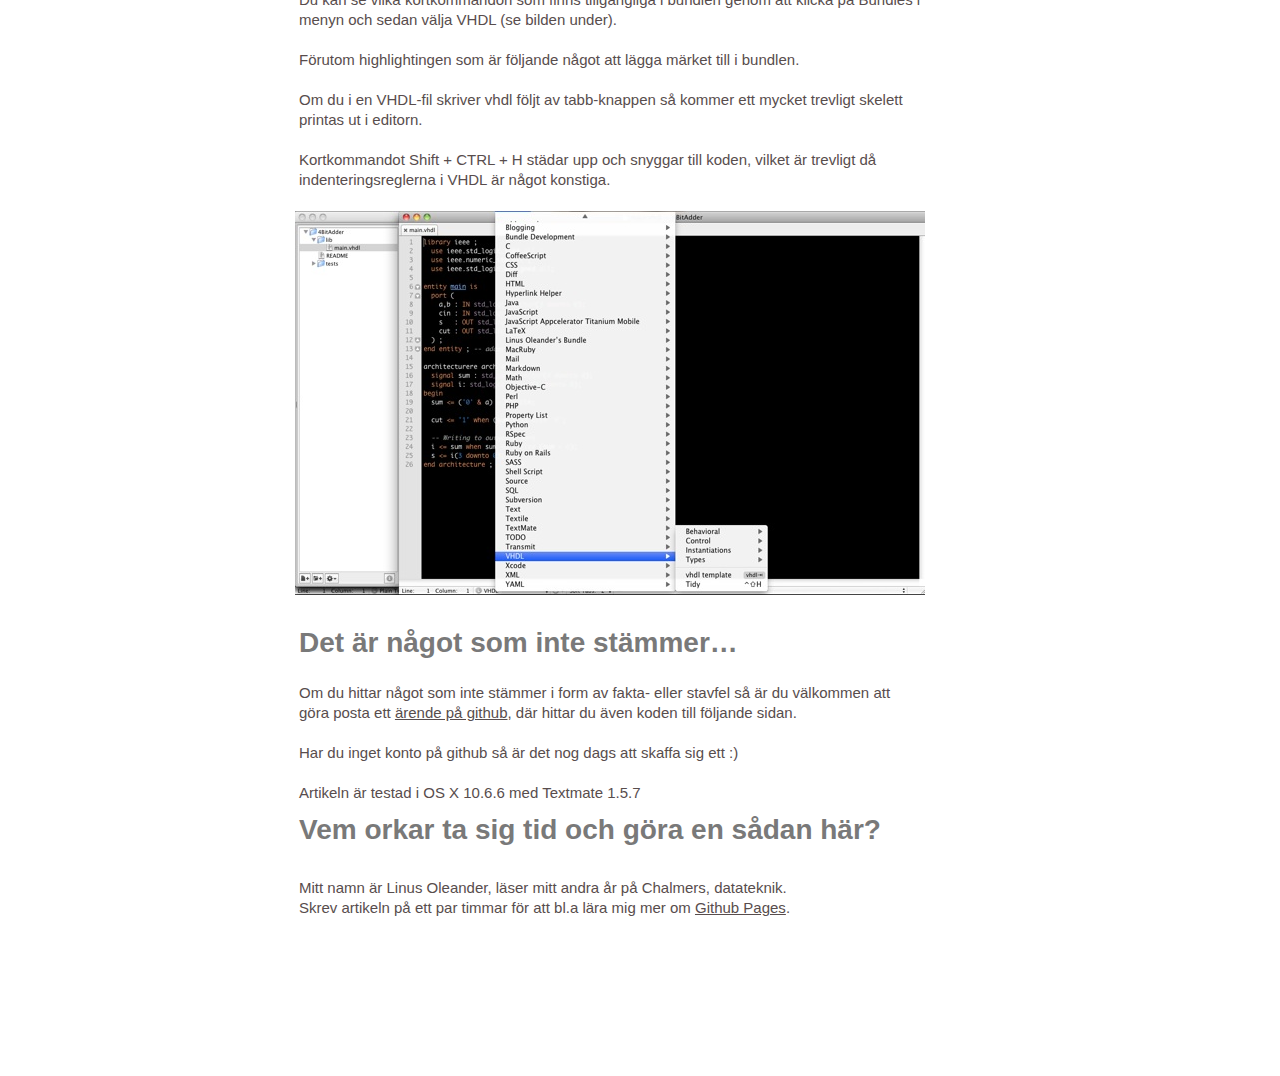
==== commit 16c96c2d: "Lägger till 'Fork me on Github'" ====
--- a/VHDL/index.html
+++ b/VHDL/index.html
@@ -1 +1 @@
-<?xml version="1.0" encoding="UTF-8"?><!DOCTYPE html PUBLIC "-//W3C//DTD XHTML 1.0 Transitional//EN" "http://www.w3.org/TR/xhtml1/DTD/xhtml1-transitional.dtd"><html xmlns="http://www.w3.org/1999/xhtml"><head><title></title><meta http-equiv="refresh" content="0;url= Startsidan.html" /></head><body></body></html>+<?xml version="1.0" encoding="UTF-8"?><!DOCTYPE html PUBLIC "-//W3C//DTD XHTML 1.0 Transitional//EN" "http://www.w3.org/TR/xhtml1/DTD/xhtml1-transitional.dtd"><html xmlns="http://www.w3.org/1999/xhtml"><head><title></title><meta http-equiv="refresh" content="0;url= VHDL.html" /></head><body></body></html>